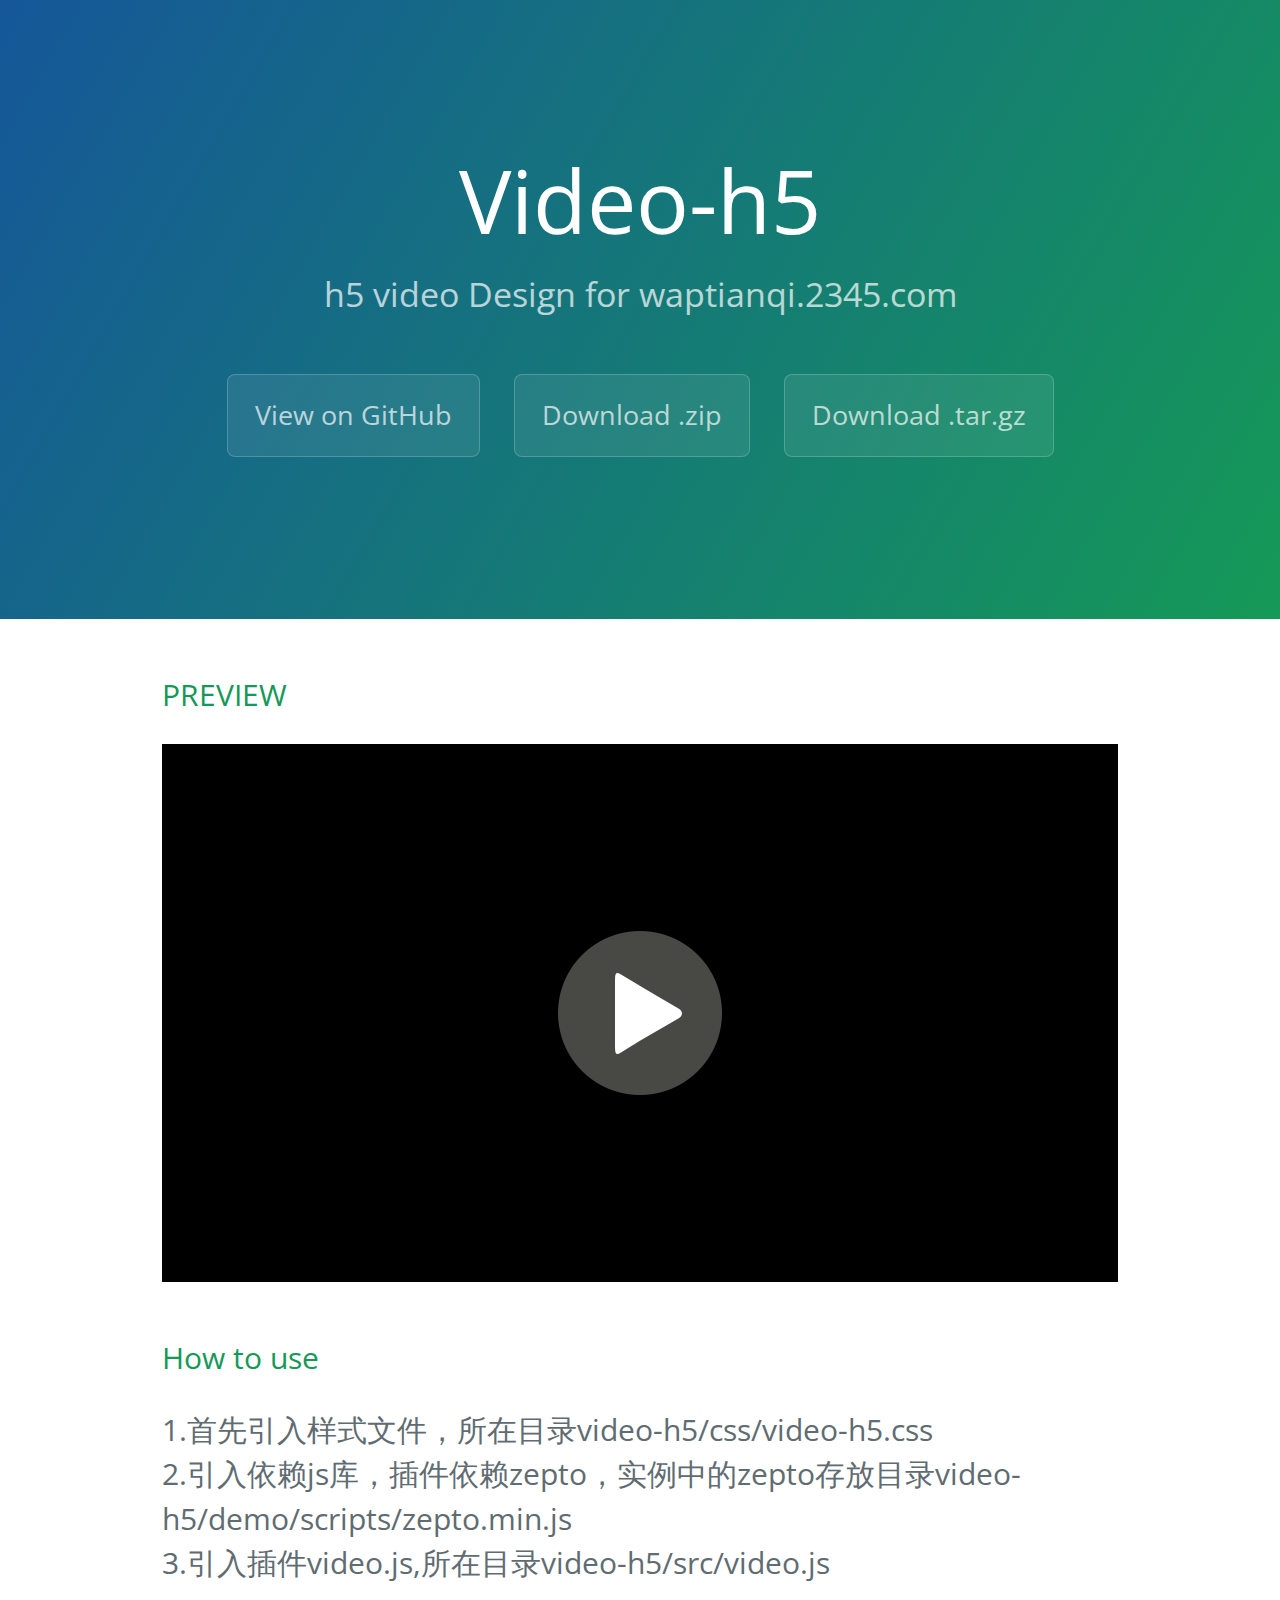
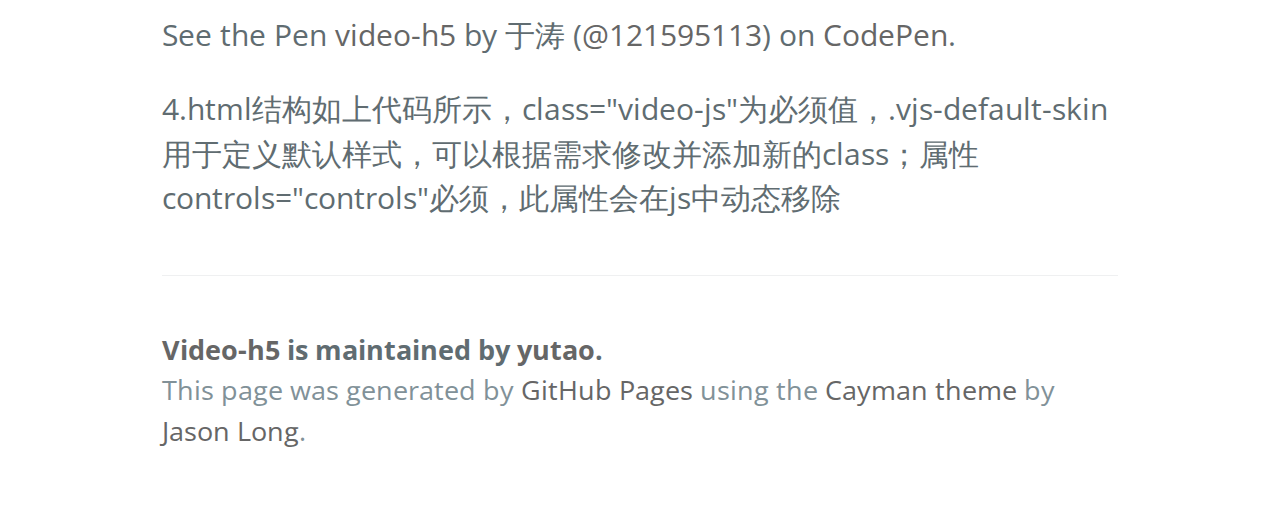
==== index.html @ 9b49c59d "完成编辑" ====
<!DOCTYPE html>
<html lang="en-us">

<head>
    <meta charset="UTF-8">
    <title>video-h5 by yutao</title>
    <meta name="viewport" content="width=device-width, initial-scale=1">
    <link href='https://fonts.googleapis.com/css?family=Open+Sans:400,700' rel='stylesheet' type='text/css'>
    <link rel="stylesheet" type="text/css" href="./demo/stylesheets/stylesheet.css" media="screen">
    <link rel="stylesheet" type="text/css" href="./demo/stylesheets/github-light.css" media="screen">
    <link rel="stylesheet" type="text/css" href="./css/video-h5.css">
    <style>
        .list{
            margin-bottom: 1rem;
        }
        .codepen{
            margin: 1rem 0;
        }
    </style>
</head>

<body>
    <section class="page-header">
        <h1 class="project-name">Video-h5</h1>
        <h2 class="project-tagline">h5 video Design for waptianqi.2345.com</h2>
        <a href="https://github.com/video-h5/video-h5" class="btn">View on GitHub</a>
        <a href="https://github.com/video-h5/video-h5/archive/master.zip" class="btn">Download .zip</a>
        <a href="https://github.com/video-h5/video-h5" class="btn">Download .tar.gz</a>
    </section>
    <section class="main-content">
        <h3>PREVIEW</h3>
        <video class="video-js vjs-default-skin" preload="meta" width="100%" height="100%" controls="controls">
            <source src="http://v.cctv.com/flash/mp4video51/TMS/2016/04/28/759d37484ee84049b01dfd814ba1f7fb_h264418000nero_aac32.mp4" type='video/mp4'>
            <!-- <source src="./demo/video/video.mp4" type='video/mp4'> -->
            <source src="./demo/video/video.webm" type='video/webm'>
            <p>你的浏览器不支持此视频，请用支持的浏览器打开！</p>
        </video>
        <h3>How to use</h3>
        <ol class="list">
            <li>1.首先引入样式文件，所在目录video-h5/css/video-h5.css</li>
            <li>2.引入依赖js库，插件依赖zepto，实例中的zepto存放目录video-h5/demo/scripts/zepto.min.js</li>
            <li>3.引入插件video.js,所在目录video-h5/src/video.js</li>
            <li class="codepen">
                <p data-height="310" data-theme-id="0" data-slug-hash="qNZPZa" data-default-tab="html,result" data-user="121595113" data-embed-version="2" class="codepen">See the Pen <a href="http://codepen.io/121595113/pen/qNZPZa/">video-h5</a> by 于涛 (<a href="http://codepen.io/121595113">@121595113</a>) on <a href="http://codepen.io">CodePen</a>.</p>
                <script async src="http://assets.codepen.io/assets/embed/ei.js"></script>
            </li>
            <li>4.html结构如上代码所示，class="video-js"为必须值，.vjs-default-skin用于定义默认样式，可以根据需求修改并添加新的class；属性controls="controls"必须，此属性会在js中动态移除</li>
        </ol>
        <footer class="site-footer">
            <span class="site-footer-owner"><a href="https://github.com/video-h5/video-h5">Video-h5</a> is maintained by <a
        href="https://github.com/121595113">yutao</a>.</span>
            <span class="site-footer-credits">This page was generated by <a href="https://pages.github.com">GitHub Pages</a> using the <a
        href="https://github.com/jasonlong/cayman-theme">Cayman theme</a> by <a href="https://twitter.com/jasonlong">Jason
      Long</a>.</span>
        </footer>
    </section>
    <script src="./demo/scripts/zepto.min.js"></script>
    <script src="./src/js/video.js"></script>
</body>

</html>
---- demo/stylesheets/stylesheet.css ----
body {
  padding: 0;
  margin: 0;
  /*font-family: "Open Sans", "Helvetica Neue", Helvetica, Arial, sans-serif;*/
  /*font-size: 16px;*/
  line-height: 1.5;
  color: #606c71; }

a {
  color: #1e6bb8;
  text-decoration: none; }
  a:hover {
    text-decoration: underline; }

.btn {
  display: inline-block;
  margin-bottom: 1rem;
  color: rgba(255, 255, 255, 0.7);
  background-color: rgba(255, 255, 255, 0.08);
  border-color: rgba(255, 255, 255, 0.2);
  border-style: solid;
  border-width: 1px;
  border-radius: 0.3rem;
  transition: color 0.2s, background-color 0.2s, border-color 0.2s; }
  .btn + .btn {
    margin-left: 1rem; }

.btn:hover {
  color: rgba(255, 255, 255, 0.8);
  text-decoration: none;
  background-color: rgba(255, 255, 255, 0.2);
  border-color: rgba(255, 255, 255, 0.3); }

@media screen and (min-width: 64em) {
  .btn {
    padding: 0.75rem 1rem; } }

@media screen and (min-width: 42em) and (max-width: 64em) {
  .btn {
    padding: 0.6rem 0.9rem;
    font-size: 0.9rem; } }

@media screen and (max-width: 42em) {
  .btn {
    display: block;
    width: 100%;
    padding: 0.75rem 0;
    font-size: 0.9rem; }
    .btn + .btn {
      margin-top: 1rem;
      margin-left: 0; } }

.page-header {
  color: #fff;
  text-align: center;
  background-color: #159957;
  background-image: linear-gradient(120deg, #155799, #159957); }

@media screen and (min-width: 64em) {
  .page-header {
    padding: 5rem 6rem; } }

@media screen and (min-width: 42em) and (max-width: 64em) {
  .page-header {
    padding: 3rem 4rem; } }

@media screen and (max-width: 42em) {
  .page-header {
    padding: 2rem 1rem; } }

.project-name {
  margin-top: 0;
  margin-bottom: 0.1rem; }

@media screen and (min-width: 64em) {
  .project-name {
    font-size: 3.25rem; } }

@media screen and (min-width: 42em) and (max-width: 64em) {
  .project-name {
    font-size: 2.25rem; } }

@media screen and (max-width: 42em) {
  .project-name {
    font-size: 1.75rem; } }

.project-tagline {
  margin-bottom: 2rem;
  font-weight: normal;
  opacity: 0.7; }

@media screen and (min-width: 64em) {
  .project-tagline {
    font-size: 1.25rem; } }

@media screen and (min-width: 42em) and (max-width: 64em) {
  .project-tagline {
    font-size: 1.15rem; } }

@media screen and (max-width: 42em) {
  .project-tagline {
    font-size: 1rem; } }

.main-content :first-child {
  margin-top: 0; }
.main-content img {
  max-width: 100%; }
.main-content h1, .main-content h2, .main-content h3, .main-content h4, .main-content h5, .main-content h6 {
  margin-top: 2rem;
  margin-bottom: 1rem;
  font-weight: normal;
  color: #159957; }
.main-content p {
  margin-bottom: 1em; }
.main-content code {
  padding: 2px 4px;
  font-family: Consolas, "Liberation Mono", Menlo, Courier, monospace;
  font-size: 0.9rem;
  color: #383e41;
  background-color: #f3f6fa;
  border-radius: 0.3rem; }
.main-content pre {
  padding: 0.8rem;
  margin-top: 0;
  margin-bottom: 1rem;
  font: 1rem Consolas, "Liberation Mono", Menlo, Courier, monospace;
  color: #567482;
  word-wrap: normal;
  background-color: #f3f6fa;
  border: solid 1px #dce6f0;
  border-radius: 0.3rem; }
  .main-content pre > code {
    padding: 0;
    margin: 0;
    font-size: 0.9rem;
    color: #567482;
    word-break: normal;
    white-space: pre;
    background: transparent;
    border: 0; }
.main-content .highlight {
  margin-bottom: 1rem; }
  .main-content .highlight pre {
    margin-bottom: 0;
    word-break: normal; }
.main-content .highlight pre, .main-content pre {
  padding: 0.8rem;
  overflow: auto;
  font-size: 0.9rem;
  line-height: 1.45;
  border-radius: 0.3rem; }
.main-content pre code, .main-content pre tt {
  display: inline;
  max-width: initial;
  padding: 0;
  margin: 0;
  overflow: initial;
  line-height: inherit;
  word-wrap: normal;
  background-color: transparent;
  border: 0; }
  .main-content pre code:before, .main-content pre code:after, .main-content pre tt:before, .main-content pre tt:after {
    content: normal; }
.main-content ul, .main-content ol {
  margin-top: 0; }
.main-content blockquote {
  padding: 0 1rem;
  margin-left: 0;
  color: #819198;
  border-left: 0.3rem solid #dce6f0; }
  .main-content blockquote > :first-child {
    margin-top: 0; }
  .main-content blockquote > :last-child {
    margin-bottom: 0; }
.main-content table {
  display: block;
  width: 100%;
  overflow: auto;
  word-break: normal;
  word-break: keep-all; }
  .main-content table th {
    font-weight: bold; }
  .main-content table th, .main-content table td {
    padding: 0.5rem 1rem;
    border: 1px solid #e9ebec; }
.main-content dl {
  padding: 0; }
  .main-content dl dt {
    padding: 0;
    margin-top: 1rem;
    font-size: 1rem;
    font-weight: bold; }
  .main-content dl dd {
    padding: 0;
    margin-bottom: 1rem; }
.main-content hr {
  height: 2px;
  padding: 0;
  margin: 1rem 0;
  background-color: #eff0f1;
  border: 0; }

@media screen and (min-width: 64em) {
  .main-content {
    max-width: 64rem;
    padding: 2rem 6rem;
    margin: 0 auto;
    font-size: 1.1rem; } }

@media screen and (min-width: 42em) and (max-width: 64em) {
  .main-content {
    padding: 2rem 4rem;
    font-size: 1.1rem; } }

@media screen and (max-width: 42em) {
  .main-content {
    padding: 2rem 1rem;
    font-size: 1rem; } }

.site-footer {
  padding-top: 2rem;
  margin-top: 2rem;
  border-top: solid 1px #eff0f1; }

.site-footer-owner {
  display: block;
  font-weight: bold; }

.site-footer-credits {
  color: #819198; }

@media screen and (min-width: 64em) {
  .site-footer {
    font-size: 1rem; } }

@media screen and (min-width: 42em) and (max-width: 64em) {
  .site-footer {
    font-size: 1rem; } }

@media screen and (max-width: 42em) {
  .site-footer {
    font-size: 0.9rem; } }
---- demo/stylesheets/github-light.css ----
/*
   Copyright 2014 GitHub Inc.

   Licensed under the Apache License, Version 2.0 (the "License");
   you may not use this file except in compliance with the License.
   You may obtain a copy of the License at

       http://www.apache.org/licenses/LICENSE-2.0

   Unless required by applicable law or agreed to in writing, software
   distributed under the License is distributed on an "AS IS" BASIS,
   WITHOUT WARRANTIES OR CONDITIONS OF ANY KIND, either express or implied.
   See the License for the specific language governing permissions and
   limitations under the License.

*/

.pl-c /* comment */ {
  color: #969896;
}

.pl-c1      /* constant, markup.raw, meta.diff.header, meta.module-reference, meta.property-name, support, support.constant, support.variable, variable.other.constant */,
.pl-s .pl-v /* string variable */ {
  color: #0086b3;
}

.pl-e  /* entity */,
.pl-en /* entity.name */ {
  color: #795da3;
}

.pl-s .pl-s1 /* string source */,
.pl-smi      /* storage.modifier.import, storage.modifier.package, storage.type.java, variable.other, variable.parameter.function */ {
  color: #333;
}

.pl-ent /* entity.name.tag */ {
  color: #63a35c;
}

.pl-k /* keyword, storage, storage.type */ {
  color: #a71d5d;
}

.pl-pds              /* punctuation.definition.string, string.regexp.character-class */,
.pl-s                /* string */,
.pl-s .pl-pse .pl-s1 /* string punctuation.section.embedded source */,
.pl-sr               /* string.regexp */,
.pl-sr .pl-cce       /* string.regexp constant.character.escape */,
.pl-sr .pl-sra       /* string.regexp string.regexp.arbitrary-repitition */,
.pl-sr .pl-sre       /* string.regexp source.ruby.embedded */ {
  color: #183691;
}

.pl-v /* variable */ {
  color: #ed6a43;
}

.pl-id /* invalid.deprecated */ {
  color: #b52a1d;
}

.pl-ii /* invalid.illegal */ {
  background-color: #b52a1d;
  color: #f8f8f8;
}

.pl-sr .pl-cce /* string.regexp constant.character.escape */ {
  color: #63a35c;
  font-weight: bold;
}

.pl-ml /* markup.list */ {
  color: #693a17;
}

.pl-mh        /* markup.heading */,
.pl-mh .pl-en /* markup.heading entity.name */,
.pl-ms        /* meta.separator */ {
  color: #1d3e81;
  font-weight: bold;
}

.pl-mq /* markup.quote */ {
  color: #008080;
}

.pl-mi /* markup.italic */ {
  color: #333;
  font-style: italic;
}

.pl-mb /* markup.bold */ {
  color: #333;
  font-weight: bold;
}

.pl-md /* markup.deleted, meta.diff.header.from-file */ {
  background-color: #ffecec;
  color: #bd2c00;
}

.pl-mi1 /* markup.inserted, meta.diff.header.to-file */ {
  background-color: #eaffea;
  color: #55a532;
}

.pl-mdr /* meta.diff.range */ {
  color: #795da3;
  font-weight: bold;
}

.pl-mo /* meta.output */ {
  color: #1d3e81;
}
---- css/video-h5.css ----
html { overflow-y: scroll; -webkit-text-size-adjust: 100%; }
html * { -webkit-tap-highlight-color: transparent; -webkit-tap-highlight-color: transparent; }

html, body { font-family: "Open Sans", "Helvetica Neue", Helvetica, Arial, sans-serif; }

body, div, dl, dt, dd, ul, ol, li, h1, h2, h3, h4, h5, h6, pre, code, form, fieldset, legend, input, textarea, p, blockquote, th, td, hr, button, article, aside, details, figcaption, figure, footer, header, hgroup, menu, nav, section { margin: 0; padding: 0; }

table { border-collapse: collapse; border-spacing: 0; }

caption, th { text-align: left; }

fieldset, img { border: 0; }

em, i, strong { font-style: normal; }

h1, h2, h3, h4, h5, h6 { font-size: 100%; font-weight: normal; }

ul, ol { list-style: none; }

del { text-decoration: line-through; }

input, button, textarea, select { font-size: 100%; border: none; background: none; -webkit-appearance: none; }

a, button, input, select, textarea, a:focus, button:focus, input:focus, select:focus, textarea:focus { outline: 0 none; }

a { text-decoration: none; color: #666; }

.clearfix:before, .clearfix:after { content: ""; display: table; }
.clearfix:after { clear: both; }

::-webkit-input-placeholder { color: #999; }

::-moz-placeholder { color: #999; }

:-moz-placeholder { color: #999; }

@media only screen and (max-width: 359px) { html { font-size: 12px; } }
@media only screen and (min-width: 360px) and (max-width: 374px) { html { font-size: 13.5px; } }
@media only screen and (min-width: 375px) and (max-width: 399px) { html { font-size: 14.0625px; } }
@media only screen and (min-width: 400px) and (max-width: 479px) { html { font-size: 15px; } }
@media only screen and (min-width: 480px) and (max-width: 539px) { html { font-size: 18px; } }
@media only screen and (min-width: 540px) and (max-width: 639px) { html { font-size: 20.25px; } }
@media only screen and (min-width: 640px) and (max-width: 719px) { html { font-size: 24px; } }
@media only screen and (min-width: 720px) { html { font-size: 27px; } }
.video-js .btnPlay, .video-js .sound, .video-js .btnFS { position: relative; cursor: pointer; }

.video-js { position: relative; display: block; padding: 0; vertical-align: top; font-size: 10px; line-height: 1; font-weight: normal; font-style: normal; font-family: Arial, Helvetica, sans-serif; color: #fff; background-color: #000; overflow: hidden; -moz-user-select: -moz-none; -ms-user-select: none; -webkit-user-select: none; user-select: none; }
.video-js .btnPlay { margin: 0 0.74074rem 0 0.92593rem; }
.video-js .caption { position: absolute; top: 0; left: 0; width: 100%; height: 100%; display: -webkit-flex; display: flex; -webkit-align-items: center; align-items: center; -webkit-justify-content: center; justify-content: center; -webkit-flex-direction: column; flex-direction: column; z-index: 2; }
.video-js .caption .caption_media { width: 2rem; height: 2.03704rem; background: url('[data-uri]') no-repeat 50% 50%; background-size: contain; }
.video-js .caption .caption_text { margin-top: 0.74074rem; }
.video-js .panle { position: absolute; top: 0; left: 0; width: 100%; height: 100%; -webkit-align-items: center; align-items: center; -webkit-justify-content: center; justify-content: center; -webkit-flex-direction: column; flex-direction: column; z-index: 2; background: rgba(0, 0, 0, 0.5); }
.video-js .panle .btn_on_off { width: 6.07407rem; height: 6.07407rem; padding: 0.18519rem; background: url('[data-uri]') no-repeat center; background-size: 6.07407rem 6.07407rem; }
.video-js .video_mask { position: absolute; top: 0; left: 0; z-index: 1; width: 100%; height: 100%; background: transparent; -moz-transform: translateZ(0); -ms-transform: translateZ(0); -webkit-transform: translateZ(0); transform: translateZ(0); }
.video-js .topControl { position: absolute; z-index: 9; bottom: 0; left: 0; width: 100%; height: 1.85185rem; padding: 0.2963rem 0; font-size: 0.74074rem; display: -webkit-flex; display: flex; -webkit-align-items: center; align-items: center; background: rgba(0, 0, 0, 0.3); -moz-transition: bottom 0.25s ease-in; -o-transition: bottom 0.25s ease-in; -webkit-transition: bottom 0.25s ease-in; transition: bottom 0.25s ease-in; color: #FFF; }
.video-js .topControl.hide { bottom: -2.44444rem; }
.video-js .topControl.hidden { visibility: hidden; }
.video-js .soundBox { position: relative; margin: 0 0.74074rem; cursor: pointer; }
.video-js .sound, .video-js .muted, .video-js .btnFS, .videoPaused .btnPlay, .videoPlaying .btnPlay, .videofullscreen .btnFS { background: url('[data-uri]'); background-size: 1.7037rem 9.77778rem; background-repeat: no-repeat; }
.video-js .sound { width: 1.7037rem; height: 1.62963rem; background-position: 0 100%; }
.video-js .muted { width: 1.7037rem; height: 1.62963rem; background-position: 0 40%; }
.video-js .btnFS { margin-right: 0.74074rem; }
.video-js .btnFS { width: 1.62963rem; height: 1.62963rem; background-position: 0 20%; }
.video-js .volume_none { display: none; }
.video-js .volume_box { position: absolute; bottom: 1.48148rem; left: 50%; width: 2.14815rem; height: 6.66667rem; margin-left: -1.07407rem; border-radius: 3px; background: rgba(200, 200, 200, 0.6); display: -webkit-flex; display: flex; -webkit-flex-direction: column; flex-direction: column; -webkit-flex: 1; flex: 1; -webkit-align-items: center; align-items: center; }
.video-js .volume_box span { display: block; }
.video-js .volume_box .volumeT { margin: 0.44444rem 0; }
.video-js .volume_box .volumeB { margin: 0.44444rem 0; }
.video-js .volume { position: relative; width: 0.37037rem; border-radius: 0.37037rem; background: rgba(255, 255, 255, 0.3); -webkit-flex: 1; flex: 1; cursor: pointer; }
.video-js .volumeBar { position: absolute; z-index: 10; bottom: 0; left: 0; display: block; width: 0.37037rem; height: 100%; border-radius: 0.37037rem; background-color: #ff7f00; }
.video-js .volumeBar:before { content: ''; position: absolute; z-index: 2; top: -0.25926rem; left: 50%; width: 0.51852rem; height: 0.51852rem; margin-left: -0.25926rem; border-radius: 100%; background-color: #ff7f00; }
.video-js .volumeBar:after { content: ''; position: absolute; z-index: 1; top: -0.44444rem; left: 50%; width: 0.88889rem; height: 0.88889rem; margin-left: -0.44444rem; border-radius: 100%; background-color: #FFF; }
.video-js .time { margin-right: 0.74074rem; }
.video-js .progress { position: relative; height: 0.37037rem; -webkit-flex: 1; flex: 1; border-radius: 0.37037rem; border-width: 0.74074rem 0 0.74074rem 0; border-style: solid; border-color: transparent; cursor: pointer; }
.video-js .progress span { position: absolute; top: 0; left: 0; display: block; height: 100%; border-radius: 0.37037rem; }
.video-js .progress span.progress_bg { width: 100%; border-radius: 0.37037rem; background: rgba(237, 237, 228, 0.3); }
.video-js .timeBar { z-index: 10; width: 0; background: #FFF; }
.video-js .timeBar:after { content: ''; position: absolute; width: 0.92593rem; height: 0.92593rem; right: -0.46296rem; top: -0.27778rem; border-radius: 100%; background-color: #FFF; }
.video-js .bufferBar { z-index: 5; width: 0; background: rgba(237, 237, 228, 0.3); }

.videoPaused .btnPlay { width: 1.62963rem; height: 1.62963rem; background-position: 0 80%; }
.videoPaused .panle { display: -webkit-flex; display: flex; }

.videoPlaying .btnPlay { width: 1.62963rem; height: 1.62963rem; background-position: 0 60%; }
.videoPlaying .panle { display: none; }

div.vjs-default-skin { padding-top: 56.25%; }

.vjs-tech { position: absolute; top: 0; width: 100% !important; height: 100% !important; }

.videofullscreen .vjs-tech { position: fixed; z-index: 96; background: #000; }
.videofullscreen .video_mask { position: fixed; z-index: 97; }
.videofullscreen .panle { position: fixed; z-index: 99; }
.videofullscreen .caption { position: fixed; z-index: 98; }
.videofullscreen .topControl { position: fixed; z-index: 100; }
.videofullscreen .btnFS { width: 1.62963rem; height: 1.62963rem; background-position: 0 0; }
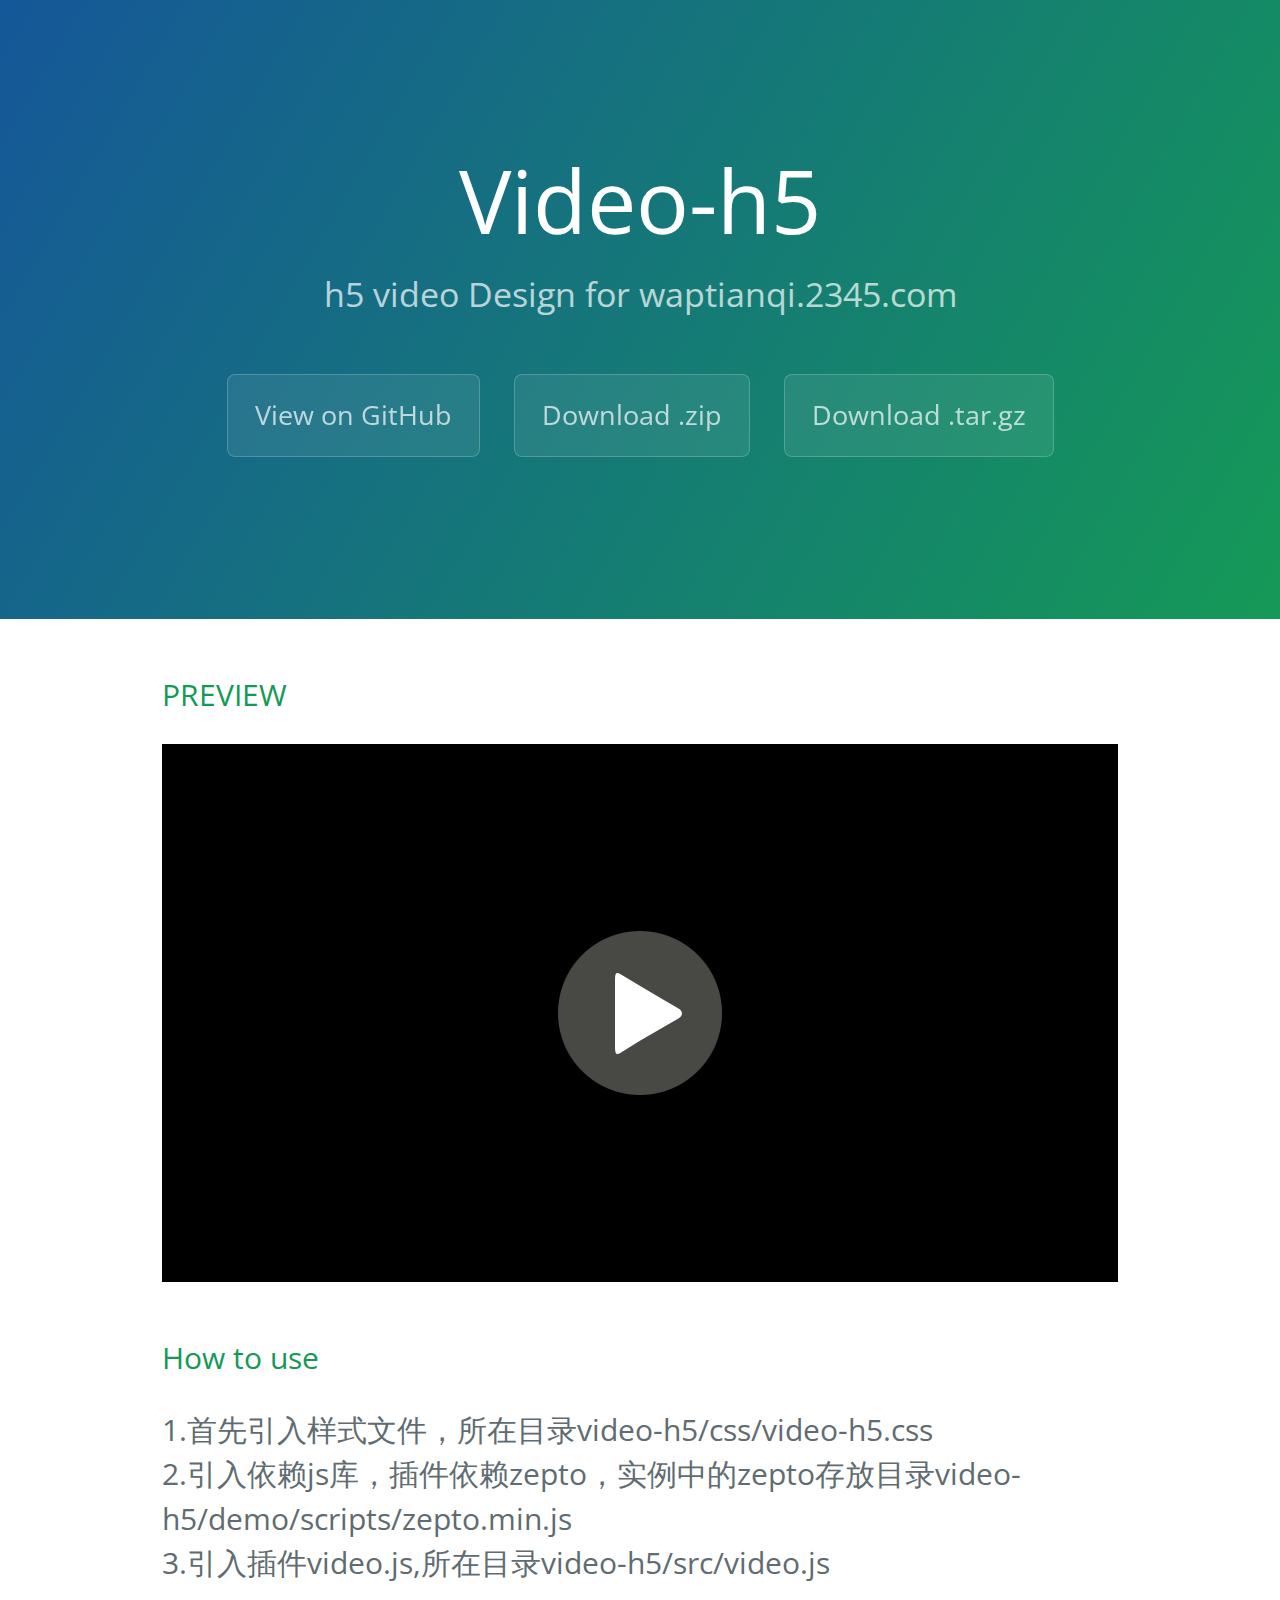
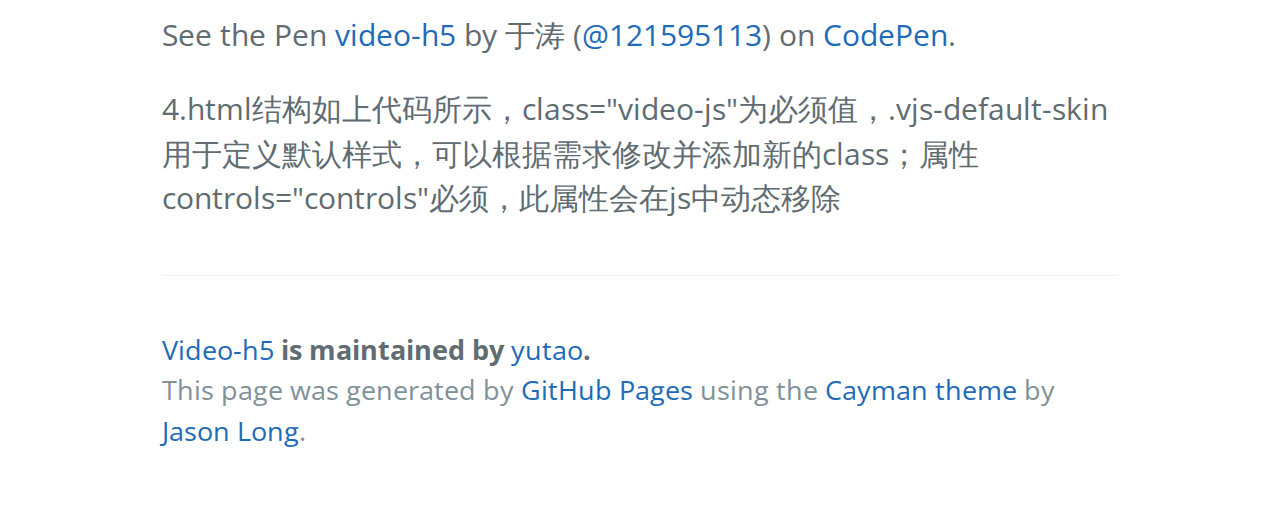
==== commit 95d414ed: "替换样式重置方案" ====
--- a/index.html
+++ b/index.html
@@ -6,8 +6,9 @@
     <title>video-h5 by yutao</title>
     <meta name="viewport" content="width=device-width, initial-scale=1">
     <link href='https://fonts.googleapis.com/css?family=Open+Sans:400,700' rel='stylesheet' type='text/css'>
-    <link rel="stylesheet" type="text/css" href="./demo/stylesheets/stylesheet.css" media="screen">
-    <link rel="stylesheet" type="text/css" href="./demo/stylesheets/github-light.css" media="screen">
+    <link rel="stylesheet" type="text/css" href="./demo/stylesheets/reset.css">
+    <link rel="stylesheet" type="text/css" href="./demo/stylesheets/stylesheet.css">
+    <link rel="stylesheet" type="text/css" href="./demo/stylesheets/github-light.css">
     <link rel="stylesheet" type="text/css" href="./css/video-h5.css">
     <style>
         .list{
@@ -42,7 +43,7 @@
             <li>3.引入插件video.js,所在目录video-h5/src/video.js</li>
             <li class="codepen">
                 <p data-height="310" data-theme-id="0" data-slug-hash="qNZPZa" data-default-tab="html,result" data-user="121595113" data-embed-version="2" class="codepen">See the Pen <a href="http://codepen.io/121595113/pen/qNZPZa/">video-h5</a> by 于涛 (<a href="http://codepen.io/121595113">@121595113</a>) on <a href="http://codepen.io">CodePen</a>.</p>
-                <script async src="http://assets.codepen.io/assets/embed/ei.js"></script>
+                <script async src="https://assets.codepen.io/assets/embed/ei.js"></script>
             </li>
             <li>4.html结构如上代码所示，class="video-js"为必须值，.vjs-default-skin用于定义默认样式，可以根据需求修改并添加新的class；属性controls="controls"必须，此属性会在js中动态移除</li>
         </ol>
--- a/demo/stylesheets/stylesheet.css
+++ b/demo/stylesheets/stylesheet.css
@@ -1,7 +1,7 @@
 body {
   padding: 0;
   margin: 0;
-  /*font-family: "Open Sans", "Helvetica Neue", Helvetica, Arial, sans-serif;*/
+  font-family: "Open Sans", "Helvetica Neue", Helvetica, Arial, sans-serif;
   /*font-size: 16px;*/
   line-height: 1.5;
   color: #606c71; }
--- a/css/video-h5.css
+++ b/css/video-h5.css
@@ -1,39 +1,4 @@
-html { overflow-y: scroll; -webkit-text-size-adjust: 100%; }
-html * { -webkit-tap-highlight-color: transparent; -webkit-tap-highlight-color: transparent; }
-
-html, body { font-family: "Open Sans", "Helvetica Neue", Helvetica, Arial, sans-serif; }
-
-body, div, dl, dt, dd, ul, ol, li, h1, h2, h3, h4, h5, h6, pre, code, form, fieldset, legend, input, textarea, p, blockquote, th, td, hr, button, article, aside, details, figcaption, figure, footer, header, hgroup, menu, nav, section { margin: 0; padding: 0; }
-
-table { border-collapse: collapse; border-spacing: 0; }
-
-caption, th { text-align: left; }
-
-fieldset, img { border: 0; }
-
-em, i, strong { font-style: normal; }
-
-h1, h2, h3, h4, h5, h6 { font-size: 100%; font-weight: normal; }
-
-ul, ol { list-style: none; }
-
-del { text-decoration: line-through; }
-
-input, button, textarea, select { font-size: 100%; border: none; background: none; -webkit-appearance: none; }
-
-a, button, input, select, textarea, a:focus, button:focus, input:focus, select:focus, textarea:focus { outline: 0 none; }
-
-a { text-decoration: none; color: #666; }
-
-.clearfix:before, .clearfix:after { content: ""; display: table; }
-.clearfix:after { clear: both; }
-
-::-webkit-input-placeholder { color: #999; }
-
-::-moz-placeholder { color: #999; }
-
-:-moz-placeholder { color: #999; }
-
+@charset "utf-8";
 @media only screen and (max-width: 359px) { html { font-size: 12px; } }
 @media only screen and (min-width: 360px) and (max-width: 374px) { html { font-size: 13.5px; } }
 @media only screen and (min-width: 375px) and (max-width: 399px) { html { font-size: 14.0625px; } }
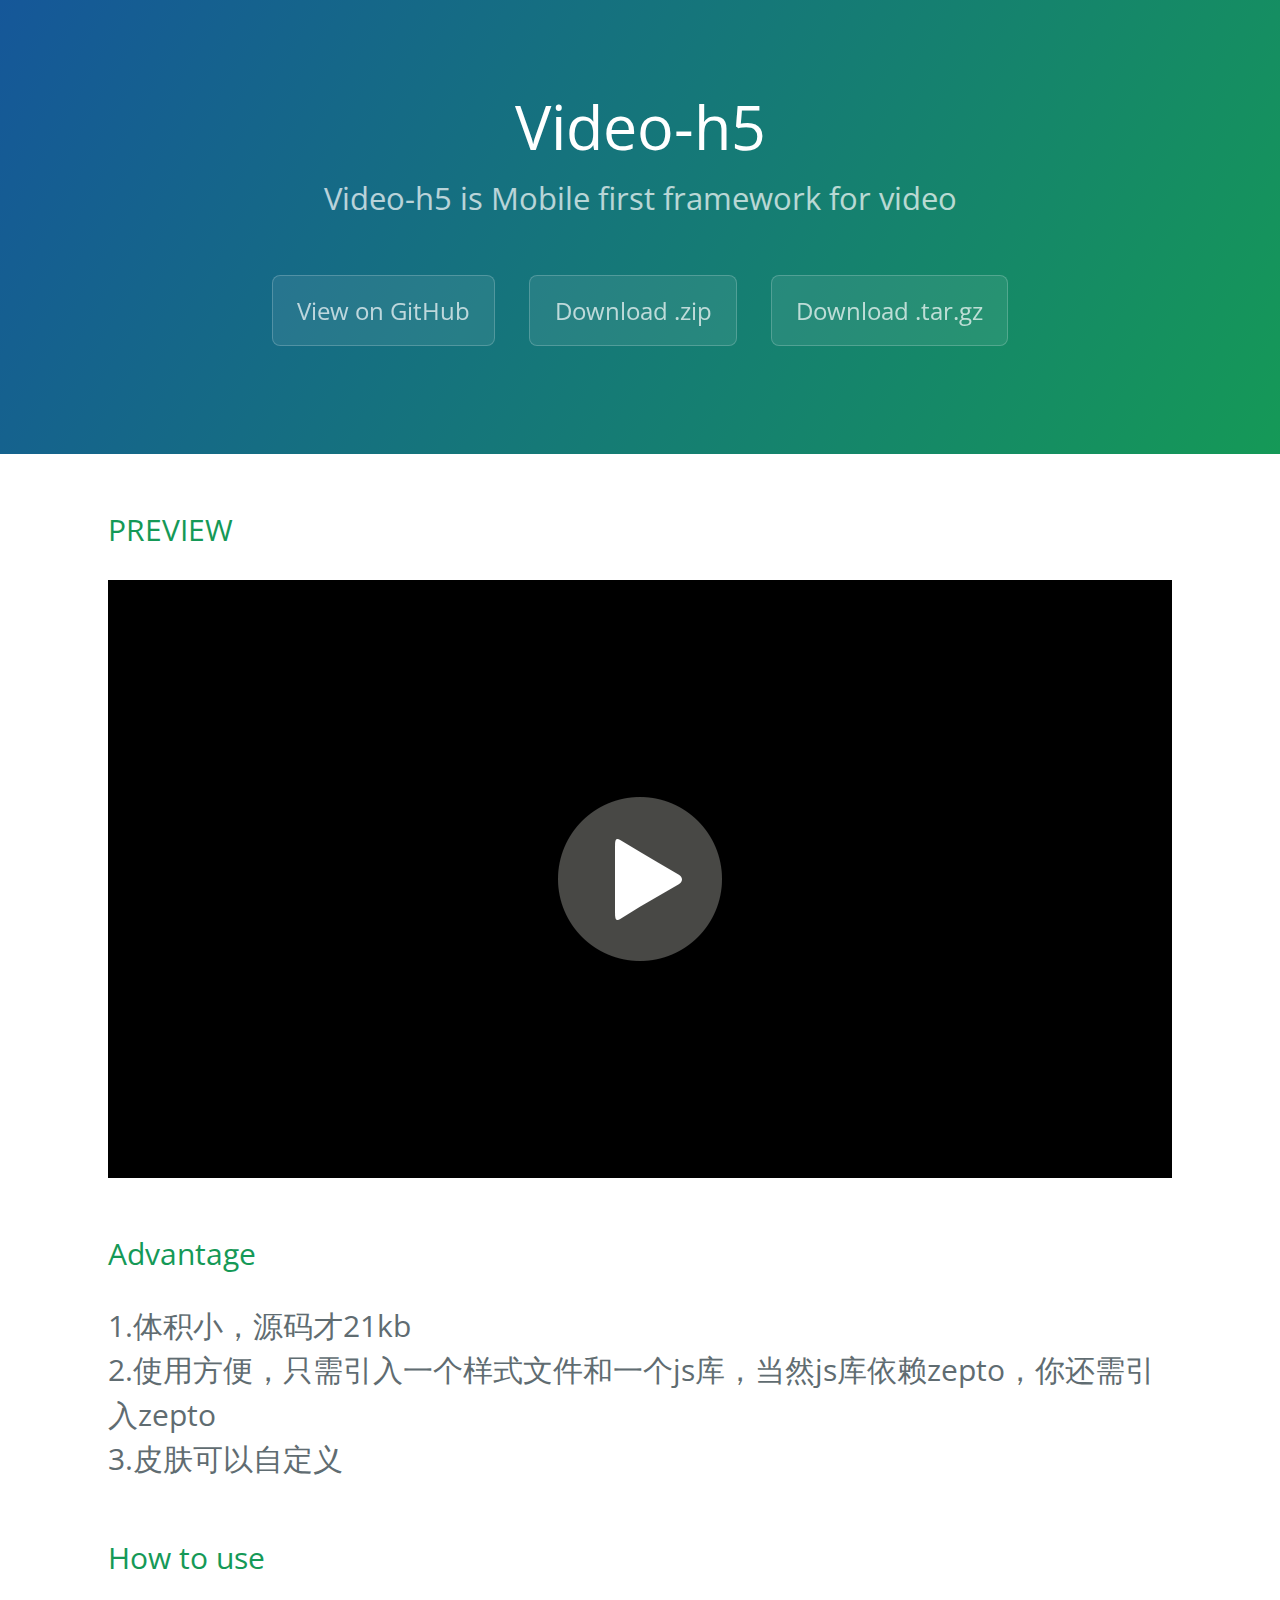
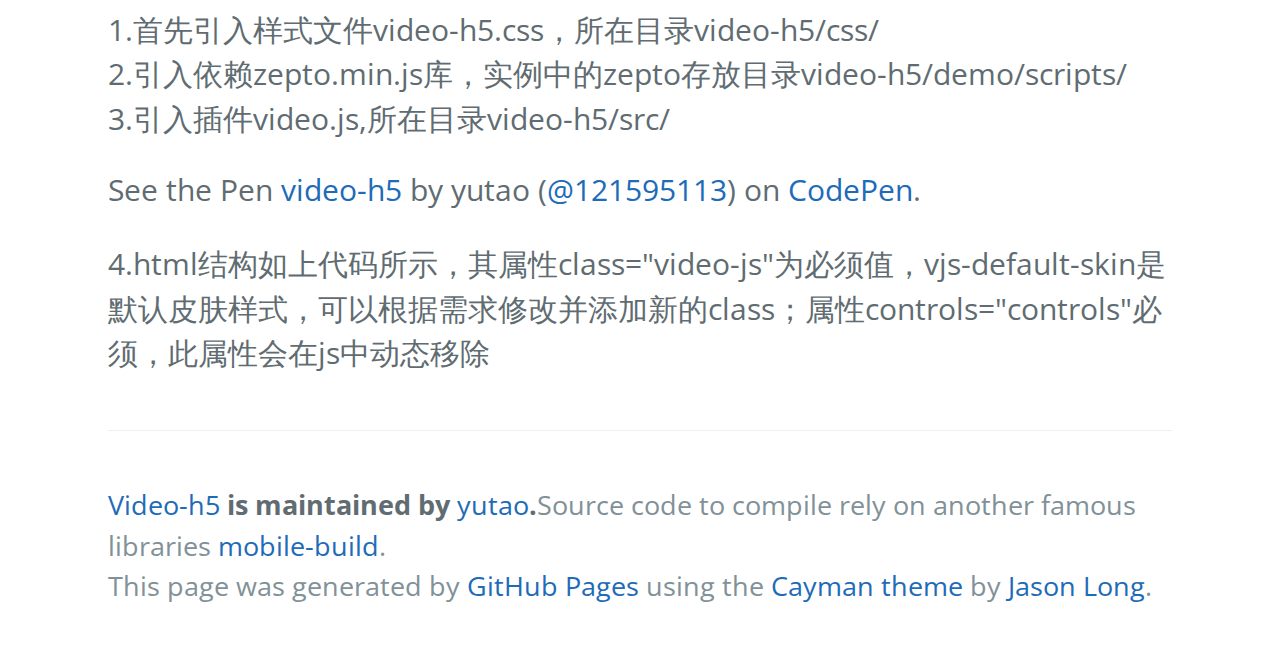
==== commit 40fff859: "优化" ====
--- a/index.html
+++ b/index.html
@@ -5,25 +5,28 @@
     <meta charset="UTF-8">
     <title>video-h5 by yutao</title>
     <meta name="viewport" content="width=device-width, initial-scale=1">
+    <meta name="Description" content="video-h5是移动端视频播放一套解决方案" />
+    <meta name="Keywords" content="video,h5,video.js" />
     <link href='https://fonts.googleapis.com/css?family=Open+Sans:400,700' rel='stylesheet' type='text/css'>
     <link rel="stylesheet" type="text/css" href="./demo/stylesheets/reset.css">
     <link rel="stylesheet" type="text/css" href="./demo/stylesheets/stylesheet.css">
     <link rel="stylesheet" type="text/css" href="./demo/stylesheets/github-light.css">
     <link rel="stylesheet" type="text/css" href="./css/video-h5.css">
     <style>
-        .list{
-            margin-bottom: 1rem;
-        }
-        .codepen{
-            margin: 1rem 0;
-        }
+    .list {
+        margin-bottom: 1rem;
+    }
+    
+    .codepen {
+        margin: 1rem 0;
+    }
     </style>
 </head>
 
 <body>
     <section class="page-header">
         <h1 class="project-name">Video-h5</h1>
-        <h2 class="project-tagline">h5 video Design for waptianqi.2345.com</h2>
+        <h2 class="project-tagline">Video-h5 is Mobile first framework for video</h2>
         <a href="https://github.com/video-h5/video-h5" class="btn">View on GitHub</a>
         <a href="https://github.com/video-h5/video-h5/archive/master.zip" class="btn">Download .zip</a>
         <a href="https://github.com/video-h5/video-h5" class="btn">Download .tar.gz</a>
@@ -36,23 +39,28 @@
             <source src="./demo/video/video.webm" type='video/webm'>
             <p>你的浏览器不支持此视频，请用支持的浏览器打开！</p>
         </video>
+        <h3>Advantage</h3>
+        <ol>
+            <li>1.体积小，源码才21kb</li>
+            <li>2.使用方便，只需引入一个样式文件和一个js库，当然js库依赖zepto，你还需引入zepto</li>
+            <li>3.皮肤可以自定义</li>
+        </ol>
         <h3>How to use</h3>
         <ol class="list">
-            <li>1.首先引入样式文件，所在目录video-h5/css/video-h5.css</li>
-            <li>2.引入依赖js库，插件依赖zepto，实例中的zepto存放目录video-h5/demo/scripts/zepto.min.js</li>
-            <li>3.引入插件video.js,所在目录video-h5/src/video.js</li>
+            <li>1.首先引入样式文件video-h5.css，所在目录video-h5/css/</li>
+            <li>2.引入依赖zepto.min.js库，实例中的zepto存放目录video-h5/demo/scripts/</li>
+            <li>3.引入插件video.js,所在目录video-h5/src/</li>
             <li class="codepen">
-                <p data-height="310" data-theme-id="0" data-slug-hash="qNZPZa" data-default-tab="html,result" data-user="121595113" data-embed-version="2" class="codepen">See the Pen <a href="http://codepen.io/121595113/pen/qNZPZa/">video-h5</a> by 于涛 (<a href="http://codepen.io/121595113">@121595113</a>) on <a href="http://codepen.io">CodePen</a>.</p>
+                <p data-height="310" data-theme-id="0" data-slug-hash="qNZPZa" data-default-tab="html,result" data-user="121595113" data-embed-version="2" class="codepen">See the Pen <a href="http://codepen.io/121595113/pen/qNZPZa/">video-h5</a> by yutao (<a href="http://codepen.io/121595113">@121595113</a>) on <a href="http://codepen.io">CodePen</a>.</p>
                 <script async src="https://assets.codepen.io/assets/embed/ei.js"></script>
             </li>
-            <li>4.html结构如上代码所示，class="video-js"为必须值，.vjs-default-skin用于定义默认样式，可以根据需求修改并添加新的class；属性controls="controls"必须，此属性会在js中动态移除</li>
+            <li>4.html结构如上代码所示，其属性class="video-js"为必须值，vjs-default-skin是默认皮肤样式，可以根据需求修改并添加新的class；属性controls="controls"必须，此属性会在js中动态移除</li>
         </ol>
         <footer class="site-footer">
             <span class="site-footer-owner"><a href="https://github.com/video-h5/video-h5">Video-h5</a> is maintained by <a
-        href="https://github.com/121595113">yutao</a>.</span>
-            <span class="site-footer-credits">This page was generated by <a href="https://pages.github.com">GitHub Pages</a> using the <a
-        href="https://github.com/jasonlong/cayman-theme">Cayman theme</a> by <a href="https://twitter.com/jasonlong">Jason
-      Long</a>.</span>
+        href="https://github.com/121595113">yutao</a>.</span><span class="site-footer-credits">Source code to compile rely on another famous libraries <a href="https://github.com/121595113/mobile-build">mobile-build</a>.</span>
+            <div class="site-footer-credits">This page was generated by <a href="https://pages.github.com">GitHub Pages</a> using the <a href="https://github.com/jasonlong/cayman-theme">Cayman theme</a> by <a href="https://twitter.com/jasonlong">Jason
+      Long</a>.</div>
         </footer>
     </section>
     <script src="./demo/scripts/zepto.min.js"></script>
--- a/demo/stylesheets/stylesheet.css
+++ b/demo/stylesheets/stylesheet.css
@@ -31,16 +31,16 @@
   background-color: rgba(255, 255, 255, 0.2);
   border-color: rgba(255, 255, 255, 0.3); }
 
-@media screen and (min-width: 64em) {
+@media screen and (min-width: 1664px) {
   .btn {
     padding: 0.75rem 1rem; } }
 
-@media screen and (min-width: 42em) and (max-width: 64em) {
+@media screen and (min-width: 672px) and (max-width: 1664px) {
   .btn {
     padding: 0.6rem 0.9rem;
     font-size: 0.9rem; } }
 
-@media screen and (max-width: 42em) {
+@media screen and (max-width: 672px) {
   .btn {
     display: block;
     width: 100%;
@@ -56,15 +56,15 @@
   background-color: #159957;
   background-image: linear-gradient(120deg, #155799, #159957); }
 
-@media screen and (min-width: 64em) {
+@media screen and (min-width: 1664px) {
   .page-header {
     padding: 5rem 6rem; } }
 
-@media screen and (min-width: 42em) and (max-width: 64em) {
+@media screen and (min-width: 672px) and (max-width: 1664px) {
   .page-header {
     padding: 3rem 4rem; } }
 
-@media screen and (max-width: 42em) {
+@media screen and (max-width: 672px) {
   .page-header {
     padding: 2rem 1rem; } }
 
@@ -72,15 +72,15 @@
   margin-top: 0;
   margin-bottom: 0.1rem; }
 
-@media screen and (min-width: 64em) {
+@media screen and (min-width: 1664px) {
   .project-name {
     font-size: 3.25rem; } }
 
-@media screen and (min-width: 42em) and (max-width: 64em) {
+@media screen and (min-width: 672px) and (max-width: 1664px) {
   .project-name {
     font-size: 2.25rem; } }
 
-@media screen and (max-width: 42em) {
+@media screen and (max-width: 672px) {
   .project-name {
     font-size: 1.75rem; } }
 
@@ -89,15 +89,15 @@
   font-weight: normal;
   opacity: 0.7; }
 
-@media screen and (min-width: 64em) {
+@media screen and (min-width: 1664px) {
   .project-tagline {
     font-size: 1.25rem; } }
 
-@media screen and (min-width: 42em) and (max-width: 64em) {
+@media screen and (min-width: 672px) and (max-width: 1664px) {
   .project-tagline {
     font-size: 1.15rem; } }
 
-@media screen and (max-width: 42em) {
+@media screen and (max-width: 672px) {
   .project-tagline {
     font-size: 1rem; } }
 
@@ -200,19 +200,19 @@
   background-color: #eff0f1;
   border: 0; }
 
-@media screen and (min-width: 64em) {
+@media screen and (min-width: 1664px) {
   .main-content {
     max-width: 64rem;
     padding: 2rem 6rem;
     margin: 0 auto;
     font-size: 1.1rem; } }
 
-@media screen and (min-width: 42em) and (max-width: 64em) {
+@media screen and (min-width: 672px) and (max-width: 1664px) {
   .main-content {
     padding: 2rem 4rem;
     font-size: 1.1rem; } }
 
-@media screen and (max-width: 42em) {
+@media screen and (max-width: 672px) {
   .main-content {
     padding: 2rem 1rem;
     font-size: 1rem; } }
@@ -223,20 +223,20 @@
   border-top: solid 1px #eff0f1; }
 
 .site-footer-owner {
-  display: block;
+  // display: block;
   font-weight: bold; }
 
 .site-footer-credits {
   color: #819198; }
 
-@media screen and (min-width: 64em) {
+@media screen and (min-width: 1664px) {
   .site-footer {
     font-size: 1rem; } }
 
-@media screen and (min-width: 42em) and (max-width: 64em) {
+@media screen and (min-width: 672px) and (max-width: 1664px) {
   .site-footer {
     font-size: 1rem; } }
 
-@media screen and (max-width: 42em) {
+@media screen and (max-width: 672px) {
   .site-footer {
     font-size: 0.9rem; } }
--- a/css/video-h5.css
+++ b/css/video-h5.css
@@ -51,7 +51,7 @@
 
 div.vjs-default-skin { padding-top: 56.25%; }
 
-.vjs-tech { position: absolute; top: 0; width: 100% !important; height: 100% !important; }
+.vjs-tech { position: absolute; top: 0; left: 0; width: 100% !important; height: 100% !important; }
 
 .videofullscreen .vjs-tech { position: fixed; z-index: 96; background: #000; }
 .videofullscreen .video_mask { position: fixed; z-index: 97; }
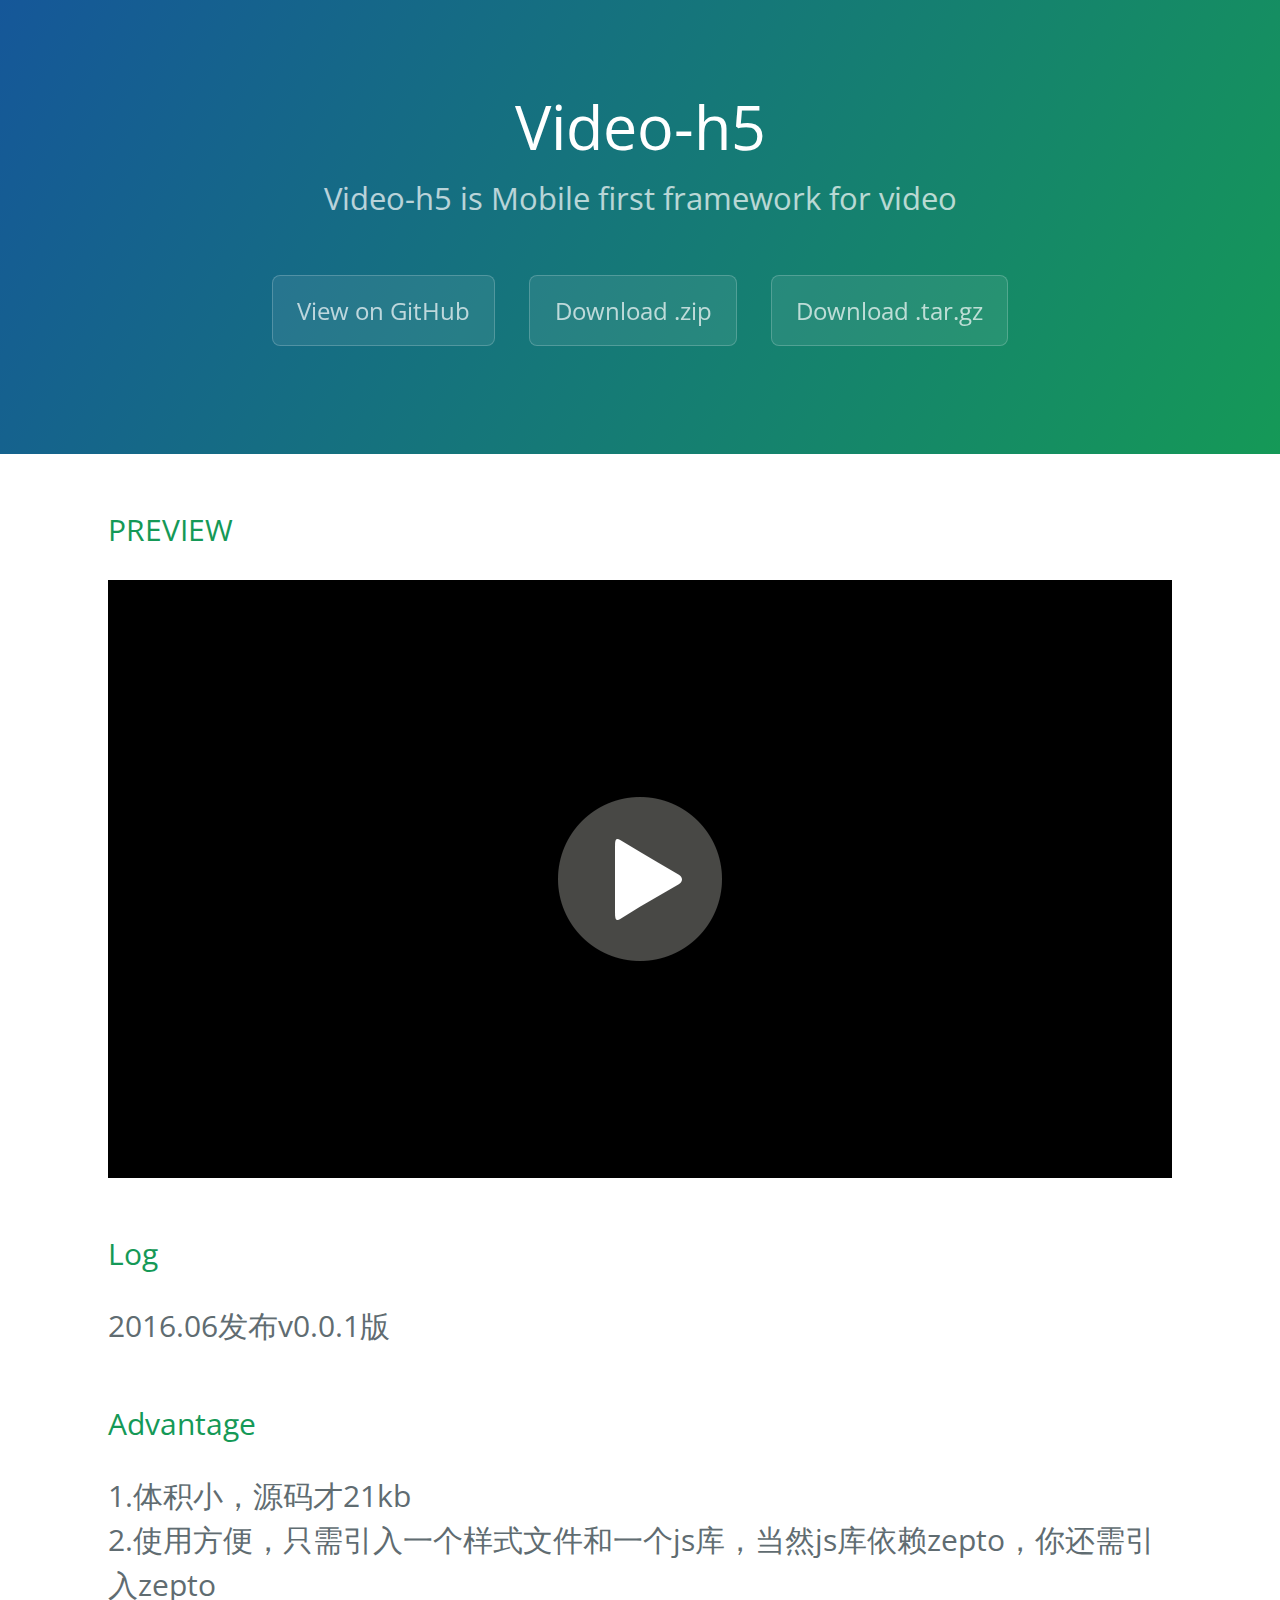
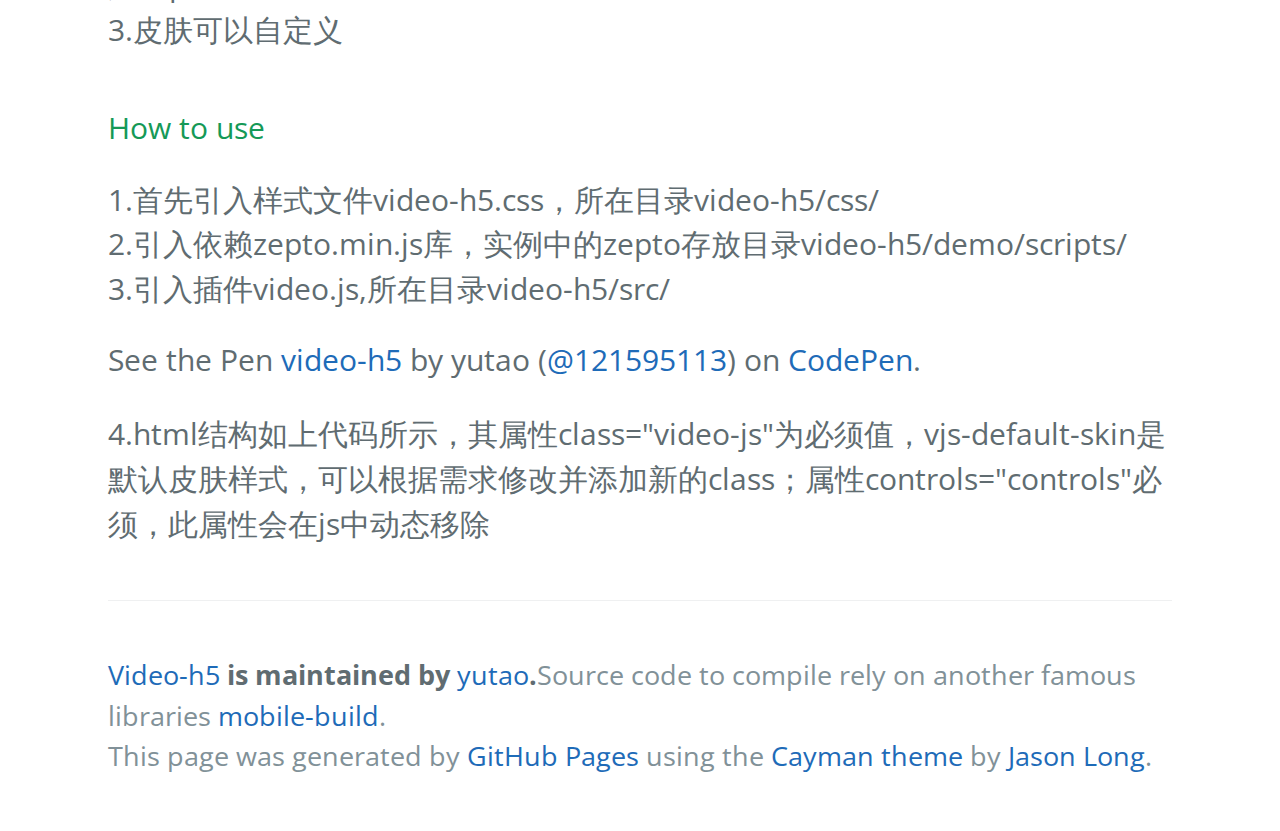
==== commit 3f7902b9: "添加0.0.1版的下载" ====
--- a/index.html
+++ b/index.html
@@ -29,7 +29,7 @@
         <h2 class="project-tagline">Video-h5 is Mobile first framework for video</h2>
         <a href="https://github.com/video-h5/video-h5" class="btn">View on GitHub</a>
         <a href="https://github.com/video-h5/video-h5/archive/master.zip" class="btn">Download .zip</a>
-        <a href="https://github.com/video-h5/video-h5" class="btn">Download .tar.gz</a>
+        <a href="https://github.com/video-h5/video-h5/archive/V0.0.1.tar.gz" class="btn">Download .tar.gz</a>
     </section>
     <section class="main-content">
         <h3>PREVIEW</h3>
@@ -39,6 +39,10 @@
             <source src="./demo/video/video.webm" type='video/webm'>
             <p>你的浏览器不支持此视频，请用支持的浏览器打开！</p>
         </video>
+        <h3>Log</h3>
+        <ol>
+            <li>2016.06发布v0.0.1版</li>
+        </ol>
         <h3>Advantage</h3>
         <ol>
             <li>1.体积小，源码才21kb</li>
